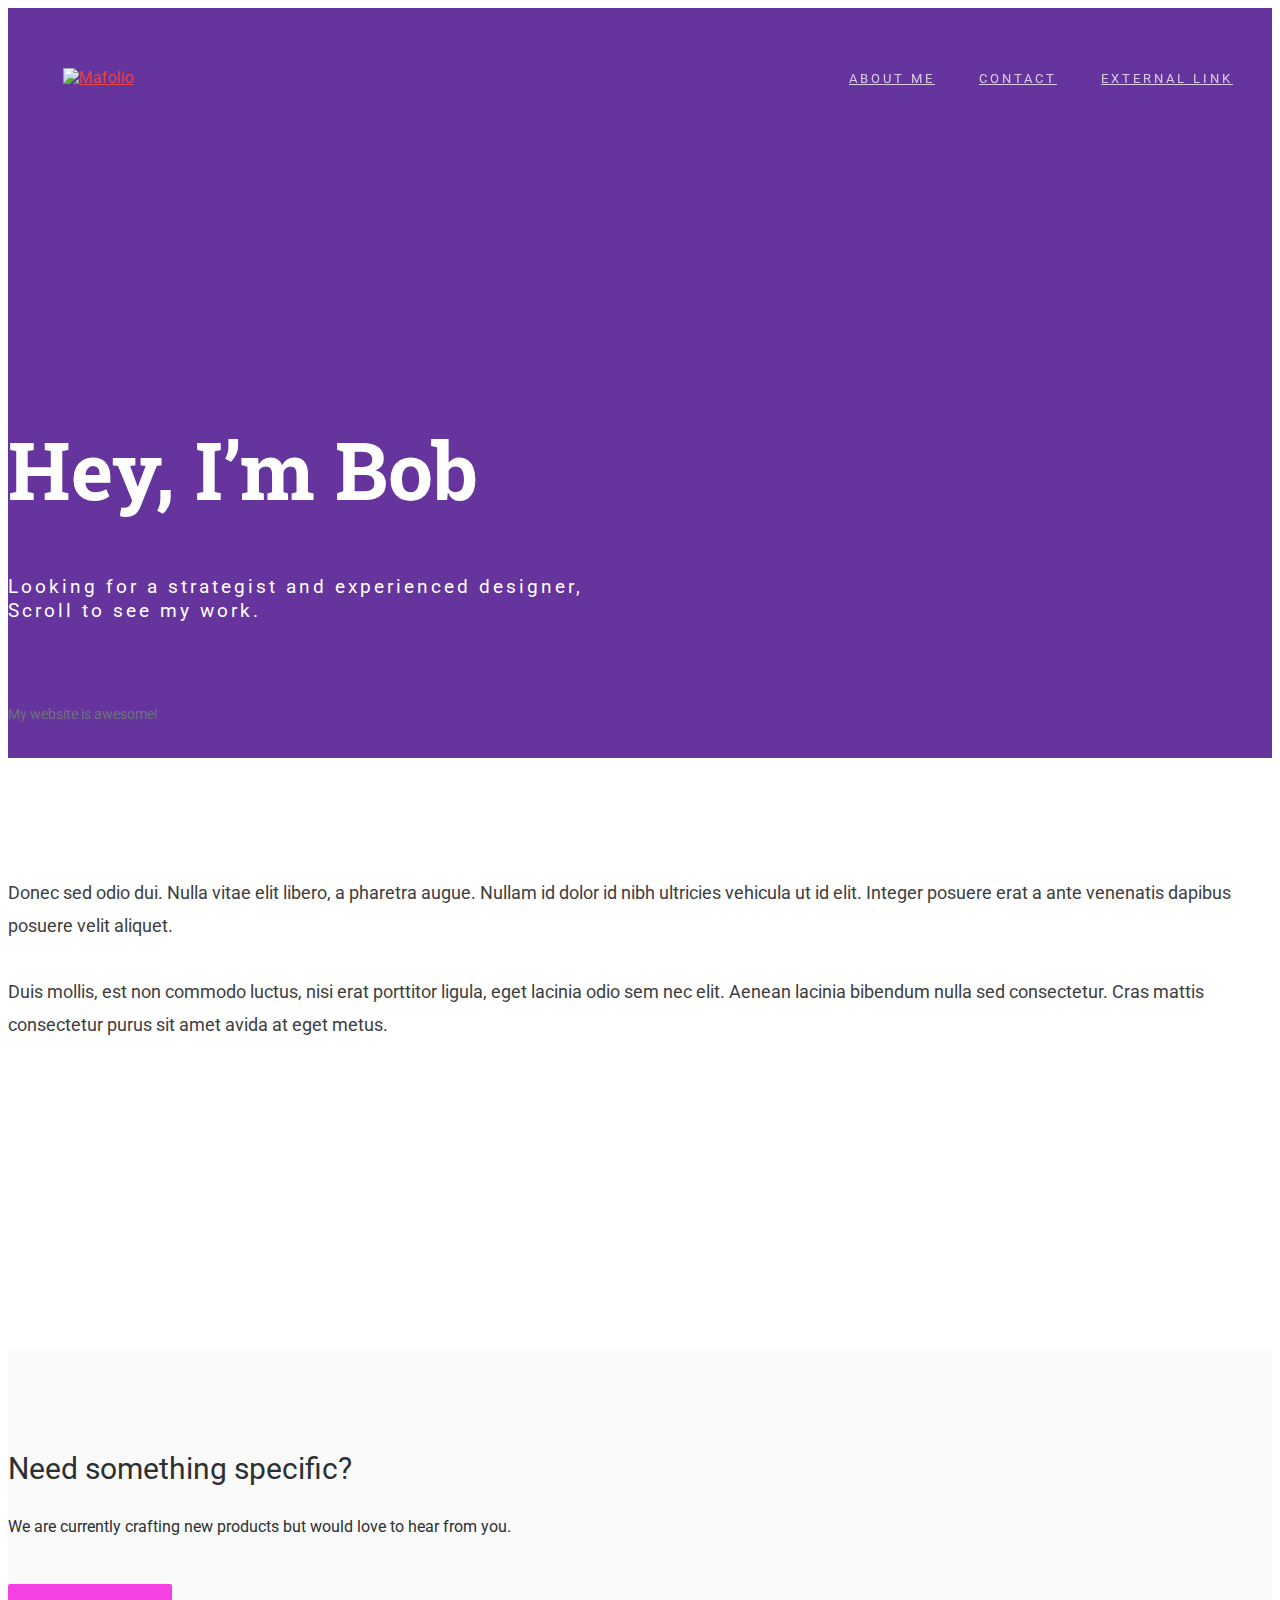
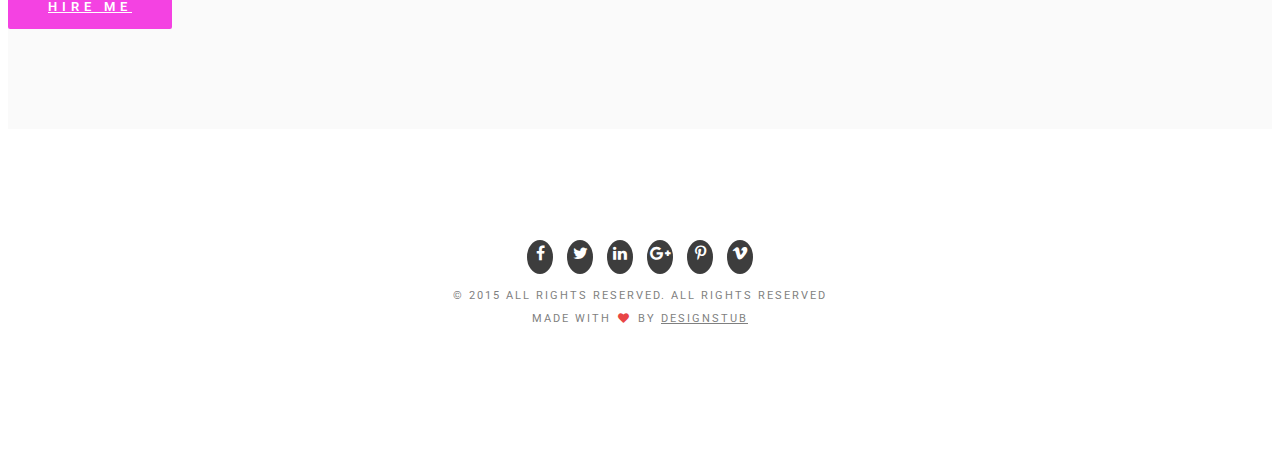
==== index.html @ 17468a88 "didn't change anything just testing" ====
<!doctype html>
<!--[if lt IE 7]>      <html class="no-js lt-ie9 lt-ie8 lt-ie7" lang=""> <![endif]-->
<!--[if IE 7]>         <html class="no-js lt-ie9 lt-ie8" lang=""> <![endif]-->
<!--[if IE 8]>         <html class="no-js lt-ie9" lang=""> <![endif]-->
<!--[if gt IE 8]><!-->
<html class="no-js" lang="">
<!--<![endif]-->

<head>
<meta charset="utf-8">
<meta name="description" content="">
<meta name="viewport" content="width=device-width, initial-scale=1">
<title>Minifolio - Bootstrap Responsive Resume, Personal Portfolio Template</title>
<link rel="stylesheet" href="css/bootstrap.min.css">
<link rel="stylesheet" href="css/jquery.fancybox.css">
<link rel="stylesheet" href="css/main.css">
<link rel="stylesheet" href="css/responsive.css">
<link rel="stylesheet" href="css/animate.min.css">
<link rel="stylesheet" href="https://maxcdn.bootstrapcdn.com/font-awesome/4.4.0/css/font-awesome.min.css">
</head>

<body>
<!-- header section -->
<section class="banner" role="banner">
  <header id="header">
    <!-- navigation section  -->
    <div class="header-content clearfix"> <a class="logo" href="#"><img src="images/logo.png" alt="Mafolio"></a>
      <nav class="navigation" role="navigation">
        <ul class="primary-nav">
          <li><a href="about.html">About Me</a></li>
          <li><a href="about.html">Contact</a></li>
          <li><a href="#">External link</a></li>
        </ul>
      </nav>
      <a href="#" class="nav-toggle">Menu<span></span></a> </div>
    <!-- navigation section  -->
  </header>

  <!-- banner text -->
  <div class="container">
    <div class="col-md-10 col-md-offset-1">
      <div class="banner-text text-center">
        <h1>Hey, I’m Bob</h1>
        <p>Looking for a strategist and experienced designer,<br>
          Scroll to see my work.</p>
        <!-- banner text -->
      </div>
      <p>My website is awesome!</p>
    </div>
  </div>
</section>
<!-- header section -->
<!-- description text section -->
<section id="descripton" class="section descripton">
  <div class="container">
    <div class="col-md-10 col-md-offset-1 text-center">
      <p>Donec sed odio dui. Nulla vitae elit libero, a pharetra augue. Nullam id dolor id nibh ultricies vehicula ut id elit. Integer posuere erat a ante venenatis dapibus posuere velit aliquet. <br><br>

      Duis mollis, est non commodo luctus, nisi erat porttitor ligula, eget lacinia odio sem nec elit. Aenean lacinia bibendum nulla sed consectetur. Cras mattis consectetur purus sit amet avida at eget metus.</p>
    </div>
  </div>
</section>
<!-- description text section -->
<!-- portfolio section -->
<section id="works" class="works section no-padding">
  <div class="container-fluid">
    <div class="row no-gutter">
      <div class="col-lg-3 col-md-6 col-sm-6 work"> <a href="images/kitty.jpg" class="work-box"> <img src="images/kitty.jpg" alt="">
        <div class="overlay">
          <div class="overlay-caption">
            <h5>Project Name</h5>
            <p>Logo Design</p>
          </div>
        </div>
        <!-- overlay -->
        </a> </div>
      <div class="col-lg-3 col-md-6 col-sm-6 work"> <a href="images/work-2.jpg" class="work-box"> <img src="images/work-2.jpg" alt="">
        <div class="overlay">
          <div class="overlay-caption">
            <h5>Project Name</h5>
            <p>Website Design</p>
          </div>
        </div>
        <!-- overlay -->
        </a> </div>
      <div class="col-lg-3 col-md-6 col-sm-6 work"> <a href="images/work-3.jpg" class="work-box"> <img src="images/work-3.jpg" alt="">
        <div class="overlay">
          <div class="overlay-caption">
            <h5>Project Name</h5>
            <p>Branding</p>
          </div>
        </div>
        <!-- overlay -->
        </a> </div>
      <div class="col-lg-3 col-md-6 col-sm-6 work"> <a href="images/work-4.jpg" class="work-box"> <img src="images/work-4.jpg" alt="">
        <div class="overlay">
          <div class="overlay-caption">
            <h5>Project Name</h5>
            <p>Graphic Design</p>
          </div>
        </div>
        <!-- overlay -->
        </a> </div>
      <div class="col-lg-3 col-md-6 col-sm-6 work"> <a href="images/work-5.jpg" class="work-box"> <img src="images/work-5.jpg" alt="">
        <div class="overlay">
          <div class="overlay-caption">
            <h5>Project Name</h5>
            <p>Website Design</p>
          </div>
        </div>
        <!-- overlay -->
        </a> </div>
      <div class="col-lg-3 col-md-6 col-sm-6 work"> <a href="images/work-6.jpg" class="work-box"> <img src="images/work-6.jpg" alt="">
        <div class="overlay">
          <div class="overlay-caption">
            <h5>Project Name</h5>
            <p>Logo Design</p>
          </div>
        </div>
        <!-- overlay -->
        </a> </div>
      <div class="col-lg-3 col-md-6 col-sm-6 work"> <a href="images/work-7.jpg" class="work-box"> <img src="images/work-7.jpg" alt="">
        <div class="overlay">
          <div class="overlay-caption">
            <h5>Project Name</h5>
            <p>Branding</p>
          </div>
        </div>
        <!-- overlay -->
        </a> </div>
      <div class="col-lg-3 col-md-6 col-sm-6 work"> <a href="images/work-8.jpg" class="work-box"> <img src="images/work-8.jpg" alt="">
        <div class="overlay">
          <div class="overlay-caption">
            <h5>Project Name</h5>
            <p>Website Design</p>
          </div>
        </div>
        <!-- overlay -->
        </a> </div>
    </div>
  </div>
</section>
<!-- portfolio section -->
<!-- hire me section -->
<section id="hireme" class="section hireme">
  <div class="container">
    <div class="col-md-8 col-md-offset-2 text-center">
      <h3>Need something specific?</h3>
      <p>We are currently crafting new products but would love to hear from you.</p>
      <a href="contact.html" class="btn btn-large">Hire me</a> </div>
  </div>
</section>
<!-- hire me section -->
<!-- footer -->
<footer class="section footer">
  <div class="footer-bottom">
    <div class="container">
      <div class="col-md-12">
        <p>
        <ul class="footer-share">
          <li><a href="#"><i class="fa fa-facebook"></i></a></li>
          <li><a href="#"><i class="fa fa-twitter"></i></a></li>
          <li><a href="#"><i class="fa fa-linkedin"></i></a></li>
          <li><a href="#"><i class="fa fa-google-plus"></i></a></li>
          <li><a href="#"><i class="fa fa-pinterest-p"></i></a></li>
          <li><a href="#"><i class="fa fa-vimeo"></i></a></li>
        </ul>
        </p>
        <p>© 2015 All rights reserved. All Rights Reserved<br>
          Made with <i class="fa fa-heart pulse"></i> by <a href="http://www.designstub.com/">Designstub</a></p>
      </div>
    </div>
  </div>
</footer>
<!-- footer -->

<!-- JS FILES -->
<script src="https://ajax.googleapis.com/ajax/libs/jquery/1.11.3/jquery.min.js"></script>
<script src="js/bootstrap.min.js"></script>
<script src="js/jquery.fancybox.pack.js"></script>
<script src="js/jquery.waypoints.min.js"></script>
<script src="js/retina.min.js"></script>
<script src="js/modernizr.js"></script>
<script src="js/main.js"></script>
</body>
</html>
---- css/main.css ----
/* ------------------------------------------------------------------------------
	Template Name: Minifolio
	Author: Designstub
	Author URI: http://www.designstub.com
	License: GNU General Public License version 3.0
	License URI: http://www.gnu.org/licenses/gpl-3.0.html
	Version: 1.0

/* ------------------------------------------------------------------------------
	Typography
-------------------------------------------------------------------------------*/

@import url(http://fonts.googleapis.com/css?family=Roboto:300,400,500,600,700);
@import url(http://fonts.googleapis.com/css?family=Roboto%20Slab:300,400,500,600,700);

p {
	font-size: 14px;
	line-height: 22.4px;
	color: #6c7279;
}
h1 {
	font-size: 65px;
	color: #2d3033;
}
h2 {
	font-size: 40px;
	color: #2d3033;
}
h3 {
	font-size: 28px;
	color: #2d3033;
	font-weight: 300;
}
h4 {
	font-size: 22px;
	color: #2d3033;
	font-weight: 400;
}
h5 {
	font-size: 14px;
	color: #2d3033;
	text-transform: uppercase;
	font-weight: 700;
}
.btn {
	background-color: #f442e2;
	color: #fff;
	font-size: 13px;
	font-weight: 600;
	letter-spacing: 5px;
	border: 0;
	-moz-border-radius: 2px;
	-webkit-border-radius: 2px;
	border-radius: 2px;
	display: inline-block;
	text-transform: uppercase;
}
.btn:hover, .btn:focus {
	background-color: #3d3d3d;
	color: #fff;
}
.btn-large {
	padding: 15px 40px;
}
/* ------------------------------------------------------------------------------
	Global Styles
-------------------------------------------------------------------------------*/
a {
	color: #e84545;
}
a:hover, a:focus {
	text-decoration: none;
	-moz-transition: background-color, color, 0.3s;
	-o-transition: background-color, color, 0.3s;
	-webkit-transition: background-color, color, 0.3s;
	transition: background-color, color, 0.3s;
}
body {
	font-family: "Roboto", sans-serif;
	font-weight: 400;
	color: #6c7279;
}
ul, ol {
	margin: 0;
	padding: 0;
}
ul li {
	list-style: none;
}
.section {
	padding: 100px 0;
}
.no-padding {
	padding: 0;
}
.no-gutter [class*=col-] {
	padding-right: 0;
	padding-left: 0;
}
.space
{
	margin-top:60px;
}
/* ------------------------------------------------------------------------------
	Header
-------------------------------------------------------------------------------*/
#header {
	position: fixed;
	width: 100%;
	z-index: 999;
}
#header .header-content {
	margin: 0 auto;
	max-width: 1170px;
	padding: 60px 0;
	width: 100%;
	-moz-transition: padding 0.3s;
	-o-transition: padding 0.3s;
	-webkit-transition: padding 0.3s;
	transition: padding 0.3s;
}
#header .logo {
	float: left;
}
#header.fixed {
	background-color: rgba(0, 0, 0, 0.25);
}
#header.fixed .header-content {
	border-bottom: 0;
	padding: 25px 0;
}
#header.fixed .nav-toggle {
	top: 18px;
}
.navigation.open {
	opacity: 0.9;
	visibility: visible;
	-moz-transition: opacity 0.5s;
	-o-transition: opacity 0.5s;
	-webkit-transition: opacity 0.5s;
	transition: opacity 0.5s;
}
.navigation {
	float: right;
}
.navigation li {
	display: inline-block;
}
.navigation a {
	color: rgba(255, 255, 255, 0.75);
	font-size: 13px;
	font-weight: 400;
	margin-left: 40px;
	letter-spacing: 3px;
	text-transform: uppercase;
}
.navigation a:hover, .navigation a.active {
	color: #fff;
}
.nav-toggle {
	display: none;
	height: 44px;
	overflow: hidden;
	position: fixed;
	right: 5%;
	text-indent: 100%;
	top: 32px;
	white-space: nowrap;
	width: 44px;
	z-index: 99999;
	-moz-transition: all 0.3s;
	-o-transition: all 0.3s;
	-webkit-transition: all 0.3s;
	transition: all 0.3s;
}
.nav-toggle:before, .nav-toggle:after {
	border-radius: 50%;
	content: "";
	height: 100%;
	left: 0;
	position: absolute;
	top: 0;
	width: 100%;
	-moz-transform: translateZ(0);
	-ms-transform: translateZ(0);
	-webkit-transform: translateZ(0);
	transform: translateZ(0);
	-moz-backface-visibility: hidden;
	-webkit-backface-visibility: hidden;
	backface-visibility: hidden;
	-moz-transition-property: -moz-transform;
	-o-transition-property: -o-transform;
	-webkit-transition-property: -webkit-transform;
	transition-property: transform;
}
.nav-toggle:before {
	background-color: #4b1685;
	-moz-transform: scale(1);
	-ms-transform: scale(1);
	-webkit-transform: scale(1);
	transform: scale(1);
	-moz-transition-duration: 0.3s;
	-o-transition-duration: 0.3s;
	-webkit-transition-duration: 0.3s;
	transition-duration: 0.3s;
}
.nav-toggle:after {
	background-color: #4b1685;
	-moz-transform: scale(0);
	-ms-transform: scale(0);
	-webkit-transform: scale(0);
	transform: scale(0);
	-moz-transition-duration: 0s;
	-o-transition-duration: 0s;
	-webkit-transition-duration: 0s;
	transition-duration: 0s;
}
.nav-toggle span {
	background-color: #fff;
	bottom: auto;
	display: inline-block;
	height: 3px;
	left: 50%;
	position: absolute;
	right: auto;
	top: 50%;
	width: 18px;
	z-index: 10;
	-moz-transform: translateX(-50%) translateY(-50%);
	-ms-transform: translateX(-50%) translateY(-50%);
	-webkit-transform: translateX(-50%) translateY(-50%);
	transform: translateX(-50%) translateY(-50%);
}
.nav-toggle span:before, .nav-toggle span:after {
	background-color: #fff;
	content: "";
	height: 100%;
	position: absolute;
	right: 0;
	top: 0;
	width: 100%;
	-moz-transform: translateZ(0);
	-ms-transform: translateZ(0);
	-webkit-transform: translateZ(0);
	transform: translateZ(0);
	-moz-backface-visibility: hidden;
	-webkit-backface-visibility: hidden;
	backface-visibility: hidden;
	-moz-transition: -moz-transform 0.3s;
	-o-transition: -o-transform 0.3s;
	-webkit-transition: -webkit-transform 0.3s;
	transition: transform 0.3s;
}
.nav-toggle span:before {
	-moz-transform: translateY(-6px) rotate(0deg);
	-ms-transform: translateY(-6px) rotate(0deg);
	-webkit-transform: translateY(-6px) rotate(0deg);
	transform: translateY(-6px) rotate(0deg);
}
.nav-toggle span:after {
	-moz-transform: translateY(6px) rotate(0deg);
	-ms-transform: translateY(6px) rotate(0deg);
	-webkit-transform: translateY(6px) rotate(0deg);
	transform: translateY(6px) rotate(0deg);
}
.nav-toggle.close-nav:before {
	-moz-transform: scale(0);
	-ms-transform: scale(0);
	-webkit-transform: scale(0);
	transform: scale(0);
}
.nav-toggle.close-nav:after {
	-moz-transform: scale(1);
	-ms-transform: scale(1);
	-webkit-transform: scale(1);
	transform: scale(1);
}
.nav-toggle.close-nav span {
	background-color: rgba(255, 255, 255, 0);
}
.nav-toggle.close-nav span:before, .nav-toggle.close-nav span:after {
	background-color: #fff;
}
.nav-toggle.close-nav span:before {
	-moz-transform: translateY(0) rotate(45deg);
	-ms-transform: translateY(0) rotate(45deg);
	-webkit-transform: translateY(0) rotate(45deg);
	transform: translateY(0) rotate(45deg);
}
.nav-toggle.close-nav span:after {
	-moz-transform: translateY(0) rotate(-45deg);
	-ms-transform: translateY(0) rotate(-45deg);
	-webkit-transform: translateY(0) rotate(-45deg);
	transform: translateY(0) rotate(-45deg);
}
/* ------------------------------------------------------------------------------
	Banner
-------------------------------------------------------------------------------*/

.banner {
	background-color: #65349c;
	min-height: 750px;
}
.banner-text {
	padding-top: 28%;
}
.banner-text h1 {
	color: #fff;
	font-family: "Roboto Slab", sans-serif;
	font-size: 80px;
	font-weight: 700;
}
.banner-text p {
	color: #fff;
	font-size: 19px;
	font-weight: 400;
	letter-spacing: 3px;
	line-height: 24px;
	margin-top: 30px;
	margin-bottom: 80px;
}
/* ------------------------------------------------------------------------------
	Description Text
-------------------------------------------------------------------------------*/

.descripton p {
	color: #3d3d3d;
	font-size: 18px;
	line-height: 33px;
	font-weight: 400;
}
/* ------------------------------------------------------------------------------
	Works
-------------------------------------------------------------------------------*/
.work {
  -moz-box-shadow: 0 0 0 1px #fff;
  -webkit-box-shadow: 0 0 0 1px #fff;
  box-shadow: 0 0 0 1px #fff;

  overflow: hidden;
  position: relative;
  visibility: hidden; }
  .work img
  {
	width:100%;
	height:100%;
  }
  .work .overlay {
    background: rgba(64, 35, 97, 0.9);
    height: 100%;
    left: 0;
    opacity: 0;
    position: absolute;
    top: 0;
    width: 100%;
    -moz-transition: opacity, 0.3s;
    -o-transition: opacity, 0.3s;
    -webkit-transition: opacity, 0.3s;
    transition: opacity, 0.3s; }
  .work .overlay-caption {
    position: absolute;
    text-align: center;
    top: 50%;
    width: 100%;
    -moz-transform: translateY(-50%);
    -ms-transform: translateY(-50%);
    -webkit-transform: translateY(-50%);
    transform: translateY(-50%); }
  .work h5, .work p, .work img {
    -moz-transition: all, 0.5s;
    -o-transition: all, 0.5s;
    -webkit-transition: all, 0.5s;
    transition: all, 0.5s; }
  .work h5, .work p {
    color: #fff;
    margin: 0;
    opacity: 0; }
  .work h5 {
    margin-bottom: 5px;
    -moz-transform: translate3d(0, -200%, 0);
    -ms-transform: translate3d(0, -200%, 0);
    -webkit-transform: translate3d(0, -200%, 0);
    transform: translate3d(0, -200%, 0); }
  .work p {
    -moz-transform: translate3d(0, 200%, 0);
    -ms-transform: translate3d(0, 200%, 0);
    -webkit-transform: translate3d(0, 200%, 0);
    transform: translate3d(0, 200%, 0); }

.work-box:hover img {
  -moz-transform: scale(1.2);
  -ms-transform: scale(1.2);
  -webkit-transform: scale(1.2);
  transform: scale(1.2); }
.work-box:hover .overlay {
  opacity: 1; }
  .work-box:hover .overlay h5, .work-box:hover .overlay p {
    opacity: 1;
    -moz-transform: translate3d(0, 0, 0);
    -ms-transform: translate3d(0, 0, 0);
    -webkit-transform: translate3d(0, 0, 0);
    transform: translate3d(0, 0, 0); }

	/* ------------------------------------------------------------------------------
	Work animation
-------------------------------------------------------------------------------*/
.work:nth-child(1) {
  -moz-animation-delay: 0.1s;
  -webkit-animation-delay: 0.1s;
  animation-delay: 0.1s; }
.work:nth-child(2) {
  -moz-animation-delay: 0.2s;
  -webkit-animation-delay: 0.2s;
  animation-delay: 0.2s; }
.work:nth-child(3) {
  -moz-animation-delay: 0.3s;
  -webkit-animation-delay: 0.3s;
  animation-delay: 0.3s; }
.work:nth-child(4) {
  -moz-animation-delay: 0.4s;
  -webkit-animation-delay: 0.4s;
  animation-delay: 0.4s; }
.work:nth-child(5) {
  -moz-animation-delay: 0.8s;
  -webkit-animation-delay: 0.8s;
  animation-delay: 0.8s; }
.work:nth-child(6) {
  -moz-animation-delay: 0.7s;
  -webkit-animation-delay: 0.7s;
  animation-delay: 0.7s; }
.work:nth-child(7) {
  -moz-animation-delay: 0.6s;
  -webkit-animation-delay: 0.6s;
  animation-delay: 0.6s; }
.work:nth-child(8) {
  -moz-animation-delay: 0.5s;
  -webkit-animation-delay: 0.5s;
  animation-delay: 0.5s; }

.animated {
  visibility: visible; }

/* ------------------------------------------------------------------------------
	Hire me
-------------------------------------------------------------------------------*/
.hireme {
	background-color: #fafafa;
}
.hireme h3 {
	font-family: "Roboto", sans-serif;
	font-size: 30px;
	font-weight: 400;
	margin-top: 0;
}
.hireme p {
	color: #2d3033;
	font-family: "Roboto", sans-serif;
	font-size: 16px;
	font-weight: 400;
}
.hireme .btn {
	margin-top: 30px;
}
/* ------------------------------------------------------------------------------
	Footer
-------------------------------------------------------------------------------*/
.footer {
	text-align: center;
}
.footer p {
	font-family: "Roboto", sans-serif;
	font-size: 11px;
	color: #7f7f7f;
	letter-spacing: 2px;
	text-transform: uppercase;
}
.footer a {
	color: #7f7f7f;
}
.footer a:hover {
	color: #e84545;
}
.footer .footer-share {
	margin-top: 0;
}
.footer .footer-share li {
	background: #3d3d3d none repeat scroll 0 0;
	border-radius: 50%;
	color: #ffffff;
	width: 26px;
	height: 26px;
	border-radius: 50%;
	padding: 4px 0;
	margin: 0 5px;
	display: inline-block;
	float: none;
}
.footer .footer-share a {
	color: #fff;
}
.footer .fa-heart {
	color: #e84545;
	font-size: 11px;
	margin: 0 2px;
}

/* ------------------------------------------------------------------------------
	Inner Page Banner
-------------------------------------------------------------------------------*/

.innerbanner {
	background-color: #65349c;
	min-height: 100%;
}
.innerbanner-text {
	padding-top: 20%;
	padding-bottom: 5%;
}

.innerbanner-text p {
	color: #fff;
	font-family: "Roboto Slab", sans-serif;
	font-size: 36px;
	font-weight: 400;
	letter-spacing: 3px;
	line-height: 24px;
	margin-top: 30px;
	margin-bottom: 80px;
}
/* ------------------------------------------------------------------------------
	Inner description
-------------------------------------------------------------------------------*/
.inner-description h1 {
	color: #3d3d3d;
	font-size: 23px;
	font-weight: 700;
	margin-top:55px;
}
.inner-description p {
	color: #3d3d3d;
	font-size: 18px;
	line-height: 33px;
	font-weight: 400;
}
.inner-description img
{
width:150px;
height:150px;
border-radius:50%;
}


/* ------------------------------------------------------------------------------
	Contact form
-------------------------------------------------------------------------------*/
.conForm
{
margin-top:50px;
}
.conForm input {
	background:#fafafa;
	color:#797979;
	padding:15px 30px;
	border:none;
	margin-right:3%;
	margin-bottom:30px;
	outline:none;
	font-style:normal;
	border:#f4f3f3 1px solid;
	font-size:15px;
}
.conForm input.noMarr {
	margin-right:0px;
}
.conForm textarea {
	background:#fafafa;
	color:#797979;
	padding:15px 30px;
	margin-bottom:18px;
	outline:none;
	height:300px;
	font-style:normal;
	resize:none;
	font-size:15px;
	border:#f4f3f3 1px solid;
}


.conForm .submitBnt {
	background:#3bc492;
	color: #fff;
		padding: 15px 40px;
	font-size: 13px;
	font-weight: 600;
	letter-spacing: 5px;
	border: 0;
	-moz-border-radius: 2px;
	-webkit-border-radius: 2px;
	border-radius: 2px;
	display: inline-block;
	text-transform: uppercase;
}
.conForm .submitBnt:hover {
	background:#3d3d3d;
	color:#fff;
}
.error_message {
    color: #ff675f;
    font-weight: 500;
    padding-bottom: 15px;
}
#success_page h3 {
    color: #5ed07b;
    font-size: 17px;
    font-weight: 700;
}
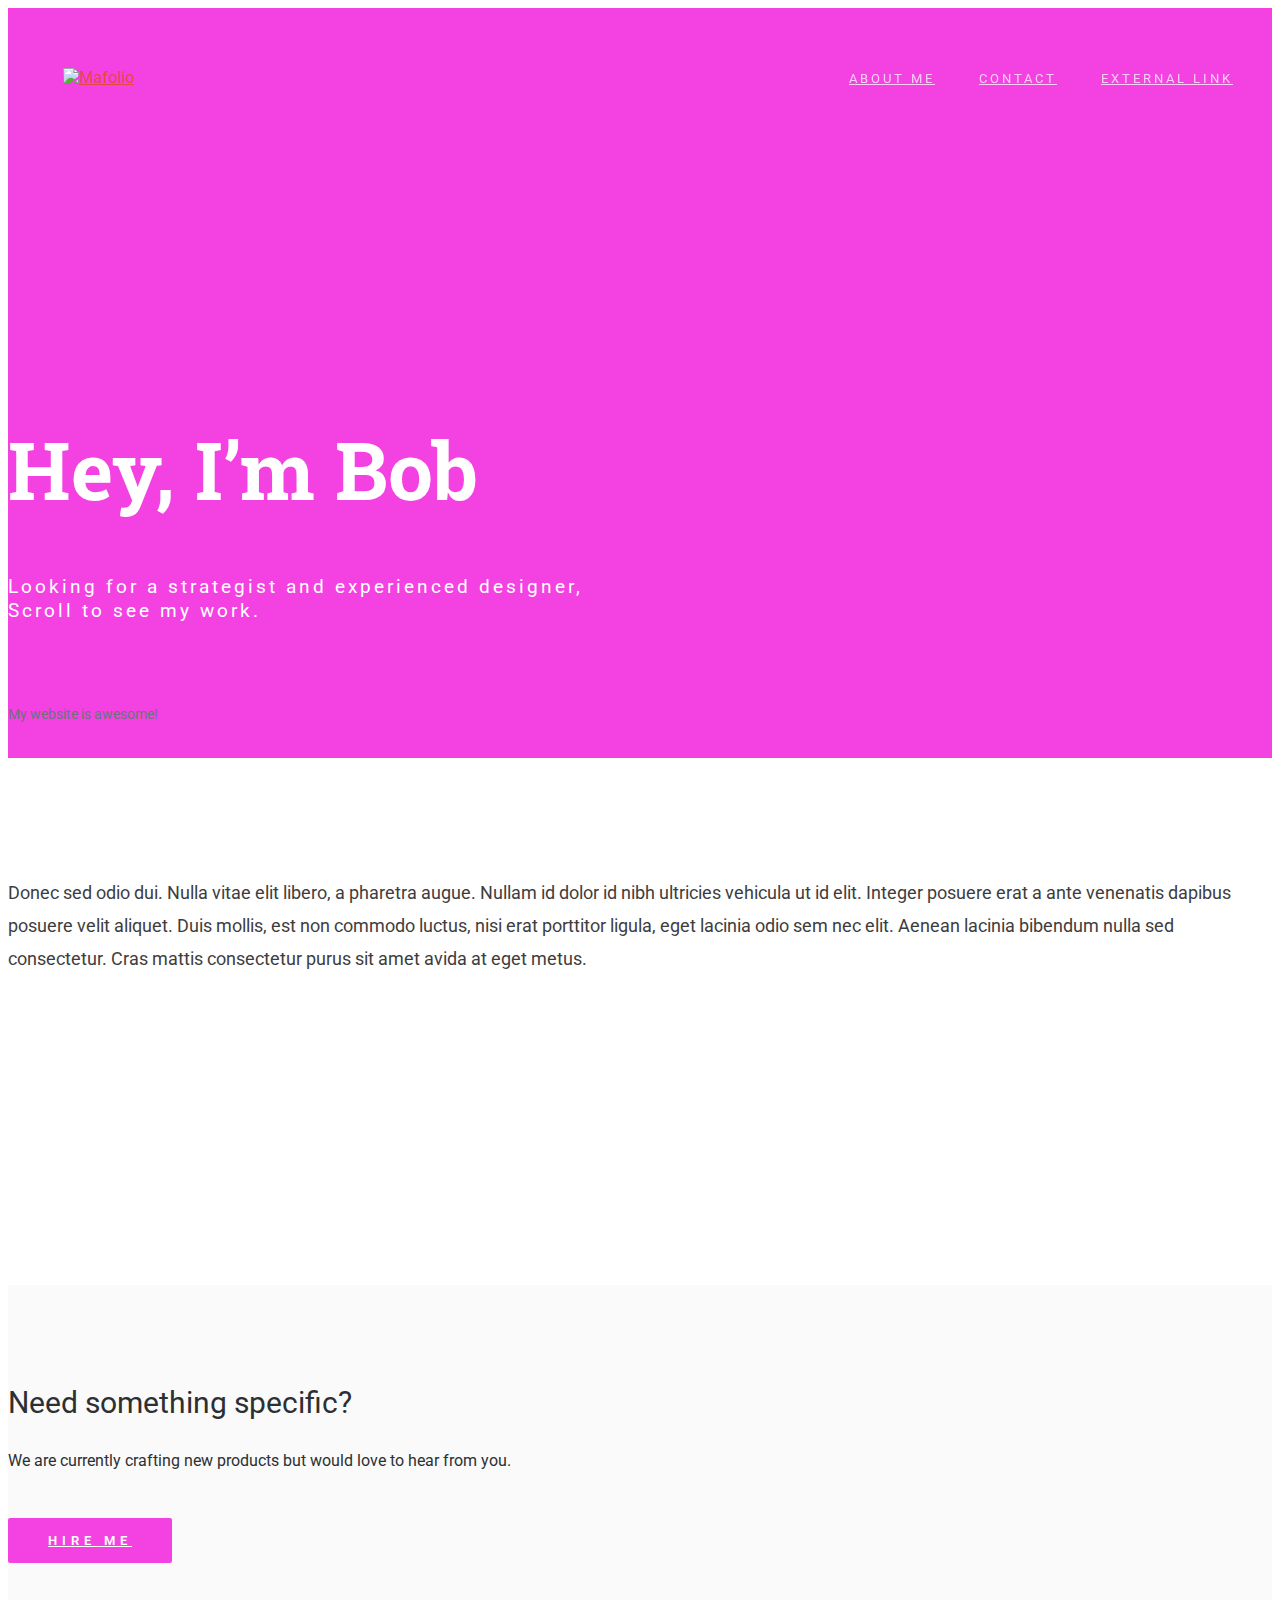
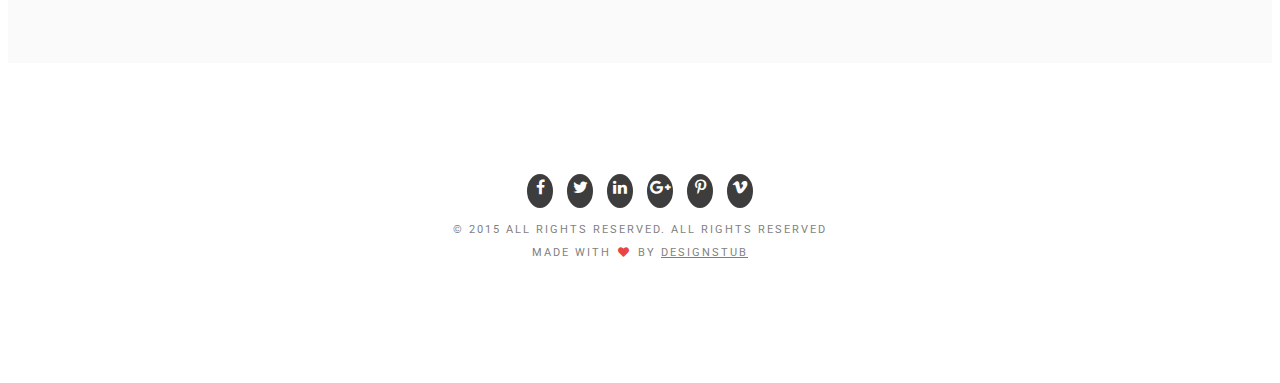
==== commit 036cfae4: "tried to get rid of big dumb bug space" ====
--- a/index.html
+++ b/index.html
@@ -54,9 +54,7 @@
 <section id="descripton" class="section descripton">
   <div class="container">
     <div class="col-md-10 col-md-offset-1 text-center">
-      <p>Donec sed odio dui. Nulla vitae elit libero, a pharetra augue. Nullam id dolor id nibh ultricies vehicula ut id elit. Integer posuere erat a ante venenatis dapibus posuere velit aliquet. <br><br>
-
-      Duis mollis, est non commodo luctus, nisi erat porttitor ligula, eget lacinia odio sem nec elit. Aenean lacinia bibendum nulla sed consectetur. Cras mattis consectetur purus sit amet avida at eget metus.</p>
+      <p>Donec sed odio dui. Nulla vitae elit libero, a pharetra augue. Nullam id dolor id nibh ultricies vehicula ut id elit. Integer posuere erat a ante venenatis dapibus posuere velit aliquet. Duis mollis, est non commodo luctus, nisi erat porttitor ligula, eget lacinia odio sem nec elit. Aenean lacinia bibendum nulla sed consectetur. Cras mattis consectetur purus sit amet avida at eget metus.</p>
     </div>
   </div>
 </section>
--- a/css/main.css
+++ b/css/main.css
@@ -298,7 +298,7 @@
 -------------------------------------------------------------------------------*/
 
 .banner {
-	background-color: #65349c;
+	background-color: #f442e2;
 	min-height: 750px;
 }
 .banner-text {
